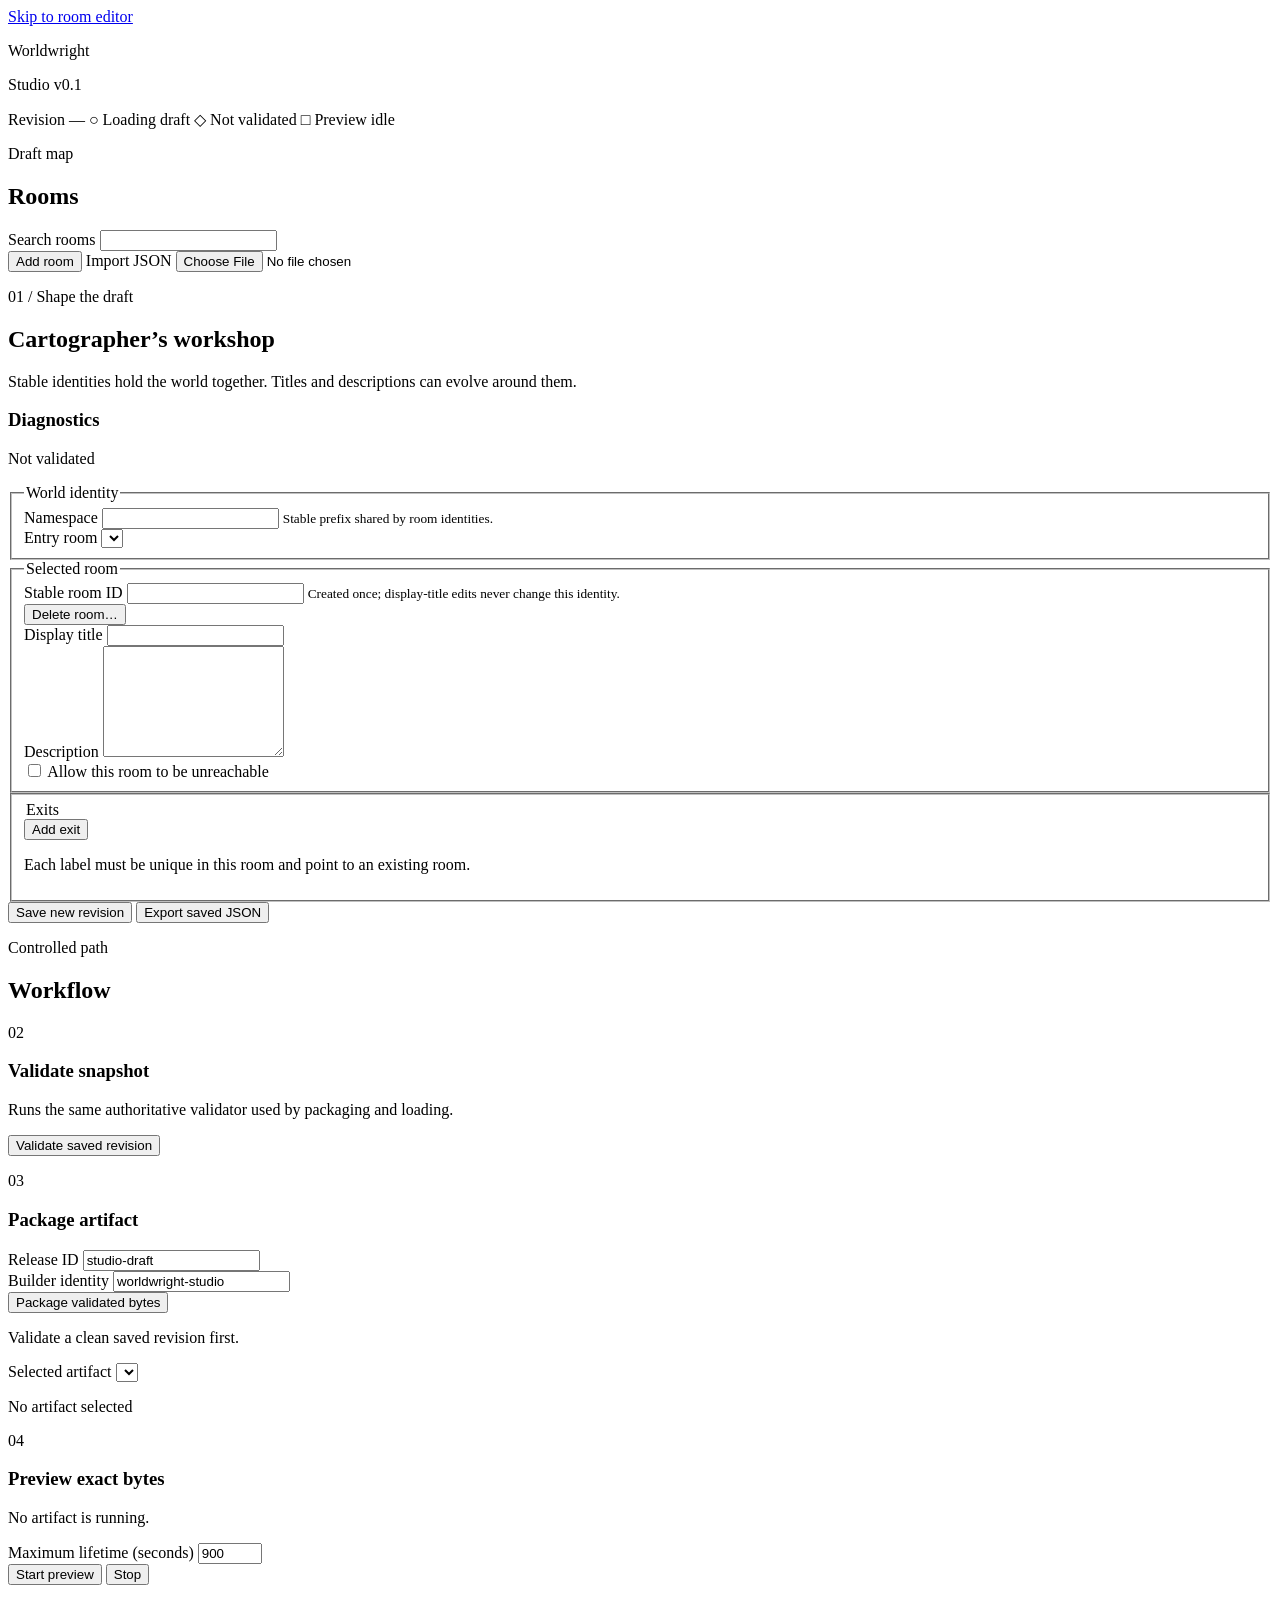
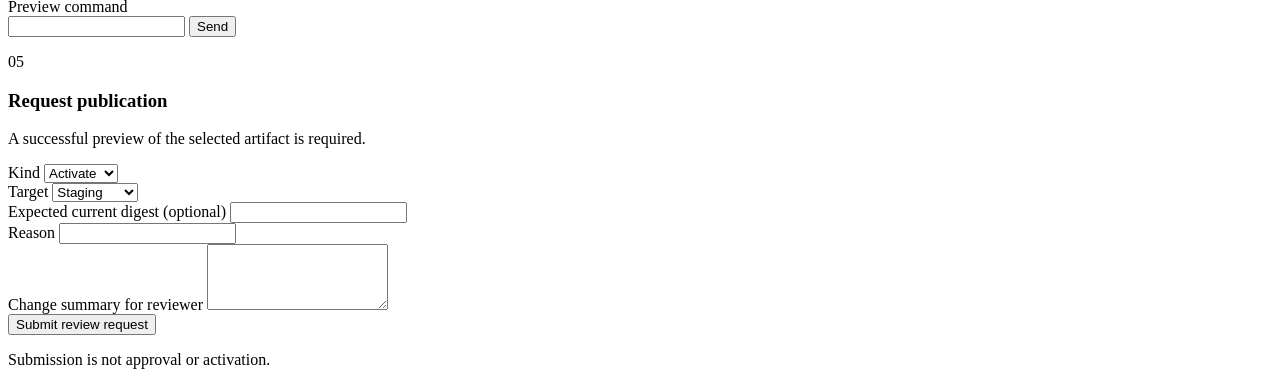
==== apps/worldwright-studio/assets/index.html @ ea039ad0 "latest updates milestone: 6 & 7" ====
<!doctype html>
<html lang="en">
<head>
  <meta charset="utf-8">
  <meta name="viewport" content="width=device-width, initial-scale=1">
  <title>Worldwright Studio</title>
  <link rel="stylesheet" href="/app.css">
</head>
<body>
  <a class="skip-link" href="#room-editor">Skip to room editor</a>

  <header class="masthead">
    <div>
      <p class="eyebrow">Worldwright</p>
      <p class="wordmark">Studio <span>v0.1</span></p>
    </div>
    <div class="status-strip" aria-label="Workflow status">
      <span class="status-chip" id="revision-status">Revision —</span>
      <span class="status-chip" id="dirty-status">○ Loading draft</span>
      <span class="status-chip" id="validation-status">◇ Not validated</span>
      <span class="status-chip" id="preview-chip">□ Preview idle</span>
    </div>
  </header>

  <div id="live-status" class="sr-only" aria-live="polite" aria-atomic="true"></div>

  <main class="studio-grid">
    <nav class="room-nav" aria-labelledby="rooms-heading">
      <div class="panel-heading">
        <p class="step">Draft map</p>
        <h1 id="rooms-heading">Rooms</h1>
      </div>
      <label for="room-search">Search rooms</label>
      <input id="room-search" type="search" autocomplete="off">
      <div class="room-actions">
        <button id="add-room" type="button">Add room</button>
        <label class="file-button" for="import-file">Import JSON</label>
        <input
          id="import-file"
          class="visually-hidden-input"
          type="file"
          accept=".json,application/json"
        >
      </div>
      <ol id="room-list" class="room-list" aria-label="Draft rooms"></ol>
    </nav>

    <section class="editor-panel" id="room-editor" tabindex="-1" aria-labelledby="editor-heading">
      <div class="editor-intro">
        <p class="step">01 / Shape the draft</p>
        <h2 id="editor-heading">Cartographer’s workshop</h2>
        <p>Stable identities hold the world together. Titles and descriptions can evolve around them.</p>
      </div>

      <section id="conflict-panel" class="notice notice-danger" hidden aria-labelledby="conflict-heading">
        <h3 id="conflict-heading">A newer revision exists</h3>
        <p id="conflict-text"></p>
        <p>Your unsaved edits remain in this browser. Reload only if you intend to discard them.</p>
        <button id="reload-draft" type="button" class="danger-outline">Reload saved draft</button>
      </section>

      <section class="diagnostics" aria-labelledby="diagnostics-heading">
        <div class="section-row">
          <h3 id="diagnostics-heading">Diagnostics</h3>
          <span id="diagnostic-summary">Not validated</span>
        </div>
        <ol id="diagnostic-list"></ol>
      </section>

      <form id="world-form">
        <fieldset class="world-fields">
          <legend>World identity</legend>
          <div class="field-grid">
            <div class="field">
              <label for="namespace">Namespace</label>
              <input id="namespace" required maxlength="64" aria-describedby="namespace-help">
              <small id="namespace-help">Stable prefix shared by room identities.</small>
            </div>
            <div class="field">
              <label for="entry-room">Entry room</label>
              <select id="entry-room" required></select>
            </div>
          </div>
        </fieldset>

        <fieldset class="room-fields">
          <legend>Selected room</legend>
          <div class="room-title-row">
            <div class="field identity-field">
              <label for="room-id">Stable room ID</label>
              <input id="room-id" readonly aria-describedby="room-id-help">
              <small id="room-id-help">Created once; display-title edits never change this identity.</small>
            </div>
            <button id="delete-room" type="button" class="danger-outline">Delete room…</button>
          </div>
          <div class="field">
            <label for="room-title">Display title</label>
            <input id="room-title" required maxlength="256">
          </div>
          <div class="field">
            <label for="room-description">Description</label>
            <textarea id="room-description" required maxlength="8192" rows="7"></textarea>
          </div>
          <div class="field checkbox-field">
            <input id="allow-unreachable" type="checkbox">
            <label for="allow-unreachable">Allow this room to be unreachable</label>
          </div>
        </fieldset>

        <fieldset class="exit-fields">
          <div class="section-row">
            <legend>Exits</legend>
            <button id="add-exit" type="button" class="quiet-button">Add exit</button>
          </div>
          <p id="exit-help">Each label must be unique in this room and point to an existing room.</p>
          <div id="exit-list" aria-describedby="exit-help"></div>
        </fieldset>

        <div class="editor-actions">
          <button id="save-draft" type="submit" class="primary-action">Save new revision</button>
          <button id="export-draft" type="button" class="quiet-button">Export saved JSON</button>
        </div>
      </form>
    </section>

    <aside class="workflow-rail" aria-labelledby="workflow-heading">
      <div class="panel-heading">
        <p class="step">Controlled path</p>
        <h2 id="workflow-heading">Workflow</h2>
      </div>

      <section class="workflow-card" aria-labelledby="validate-heading">
        <p class="card-number">02</p>
        <h3 id="validate-heading">Validate snapshot</h3>
        <p>Runs the same authoritative validator used by packaging and loading.</p>
        <button id="validate-draft" type="button">Validate saved revision</button>
      </section>

      <section class="workflow-card" aria-labelledby="package-heading">
        <p class="card-number">03</p>
        <h3 id="package-heading">Package artifact</h3>
        <form id="package-form">
          <div class="field">
            <label for="release-id">Release ID</label>
            <input id="release-id" required maxlength="64" value="studio-draft">
          </div>
          <div class="field">
            <label for="builder-identity">Builder identity</label>
            <input id="builder-identity" required maxlength="128" value="worldwright-studio">
          </div>
          <button id="package-artifact" type="submit">Package validated bytes</button>
        </form>
        <p id="package-note" class="supporting-text">Validate a clean saved revision first.</p>
        <label for="artifact-select">Selected artifact</label>
        <select id="artifact-select"></select>
        <p id="artifact-identity" class="digest">No artifact selected</p>
      </section>

      <section class="workflow-card" aria-labelledby="preview-heading">
        <p class="card-number">04</p>
        <h3 id="preview-heading">Preview exact bytes</h3>
        <p id="preview-pinned">No artifact is running.</p>
        <div class="field">
          <label for="preview-seconds">Maximum lifetime (seconds)</label>
          <input id="preview-seconds" type="number" min="1" max="3600" value="900">
        </div>
        <div class="button-row">
          <button id="preview-start" type="button">Start preview</button>
          <button id="preview-stop" type="button" class="quiet-button">Stop</button>
        </div>
        <pre id="preview-output" tabindex="0" aria-label="Preview output"></pre>
        <form id="preview-input-form">
          <label for="preview-input">Preview command</label>
          <div class="inline-form">
            <input id="preview-input" maxlength="1024" autocomplete="off">
            <button id="preview-send" type="submit">Send</button>
          </div>
        </form>
      </section>

      <section class="workflow-card" aria-labelledby="publish-heading">
        <p class="card-number">05</p>
        <h3 id="publish-heading">Request publication</h3>
        <p id="publish-artifact">A successful preview of the selected artifact is required.</p>
        <form id="publish-form">
          <div class="field-grid compact">
            <div class="field">
              <label for="publication-kind">Kind</label>
              <select id="publication-kind">
                <option value="activate">Activate</option>
                <option value="rollback">Rollback</option>
              </select>
            </div>
            <div class="field">
              <label for="publication-target">Target</label>
              <select id="publication-target">
                <option value="staging">Staging</option>
                <option value="production">Production</option>
              </select>
            </div>
          </div>
          <div class="field">
            <label for="expected-current">Expected current digest <span>(optional)</span></label>
            <input id="expected-current" pattern="[0-9a-f]{64}" maxlength="64">
          </div>
          <div class="field">
            <label for="publication-reason">Reason</label>
            <input id="publication-reason" required maxlength="512">
          </div>
          <div class="field">
            <label for="change-summary">Change summary for reviewer</label>
            <textarea id="change-summary" required maxlength="1024" rows="4"></textarea>
          </div>
          <button id="submit-publication" type="submit">Submit review request</button>
        </form>
        <p id="publication-note" class="supporting-text">Submission is not approval or activation.</p>
        <ol id="publication-list" class="publication-list"></ol>
      </section>
    </aside>
  </main>

  <dialog id="add-room-dialog" aria-labelledby="add-room-heading" aria-describedby="add-room-copy">
    <form id="add-room-form" method="dialog">
      <h2 id="add-room-heading">Add a stable place</h2>
      <p id="add-room-copy">Choose the permanent namespaced identity before writing its display copy.</p>
      <div class="field">
        <label for="new-room-id">Stable room ID</label>
        <input id="new-room-id" required>
      </div>
      <div class="field">
        <label for="new-room-title">Display title</label>
        <input id="new-room-title" required maxlength="256">
      </div>
      <p id="add-room-error" class="dialog-error"></p>
      <div class="dialog-actions">
        <button type="button" data-dialog-cancel="add-room-dialog" class="quiet-button">Cancel</button>
        <button id="confirm-add-room" type="submit">Add to draft</button>
      </div>
    </form>
  </dialog>

  <dialog id="delete-room-dialog" aria-labelledby="delete-room-heading" aria-describedby="delete-room-scope">
    <form id="delete-room-form" method="dialog">
      <p class="danger-kicker">Destructive draft edit</p>
      <h2 id="delete-room-heading">Delete room from local draft</h2>
      <p id="delete-room-scope">
        This changes only the unsaved local draft. Cancel, or reload the last saved revision, to recover.
      </p>
      <div id="delete-impact"></div>
      <div class="field">
        <label for="delete-room-confirmation">Type the exact room ID to confirm</label>
        <input id="delete-room-confirmation" autocomplete="off">
      </div>
      <p id="delete-room-error" class="dialog-error"></p>
      <div class="dialog-actions">
        <button type="button" data-dialog-cancel="delete-room-dialog" class="quiet-button">Cancel</button>
        <button id="confirm-delete-room" type="submit" class="danger-action">Delete from draft</button>
      </div>
    </form>
  </dialog>

  <dialog id="stale-artifact-dialog" aria-labelledby="stale-heading" aria-describedby="stale-copy">
    <form id="stale-artifact-form" method="dialog">
      <p class="danger-kicker">Pinned snapshot differs</p>
      <h2 id="stale-heading">Submit an older artifact?</h2>
      <p id="stale-copy"></p>
      <p>The review remains tied to the older artifact; current unsaved and saved changes are excluded.</p>
      <div class="dialog-actions">
        <button type="button" data-dialog-cancel="stale-artifact-dialog" class="quiet-button">Cancel</button>
        <button id="confirm-stale-artifact" type="submit">Continue with pinned artifact</button>
      </div>
    </form>
  </dialog>

  <dialog id="production-dialog" aria-labelledby="production-heading" aria-describedby="production-copy">
    <form id="production-form" method="dialog">
      <p class="danger-kicker">Production target</p>
      <h2 id="production-heading">Request production activation</h2>
      <p id="production-copy"></p>
      <p>This creates a review request; an authorized reviewer and activation workflow still decide the outcome. Recovery uses the approved rollback process.</p>
      <div class="field">
        <label for="production-confirmation">Type the displayed confirmation phrase</label>
        <code id="production-phrase"></code>
        <input id="production-confirmation" autocomplete="off">
      </div>
      <p id="production-error" class="dialog-error"></p>
      <div class="dialog-actions">
        <button type="button" data-dialog-cancel="production-dialog" class="quiet-button">Cancel</button>
        <button id="confirm-production" type="submit" class="danger-action">Submit production request</button>
      </div>
    </form>
  </dialog>

  <script type="module" src="/app.js"></script>
</body>
</html>
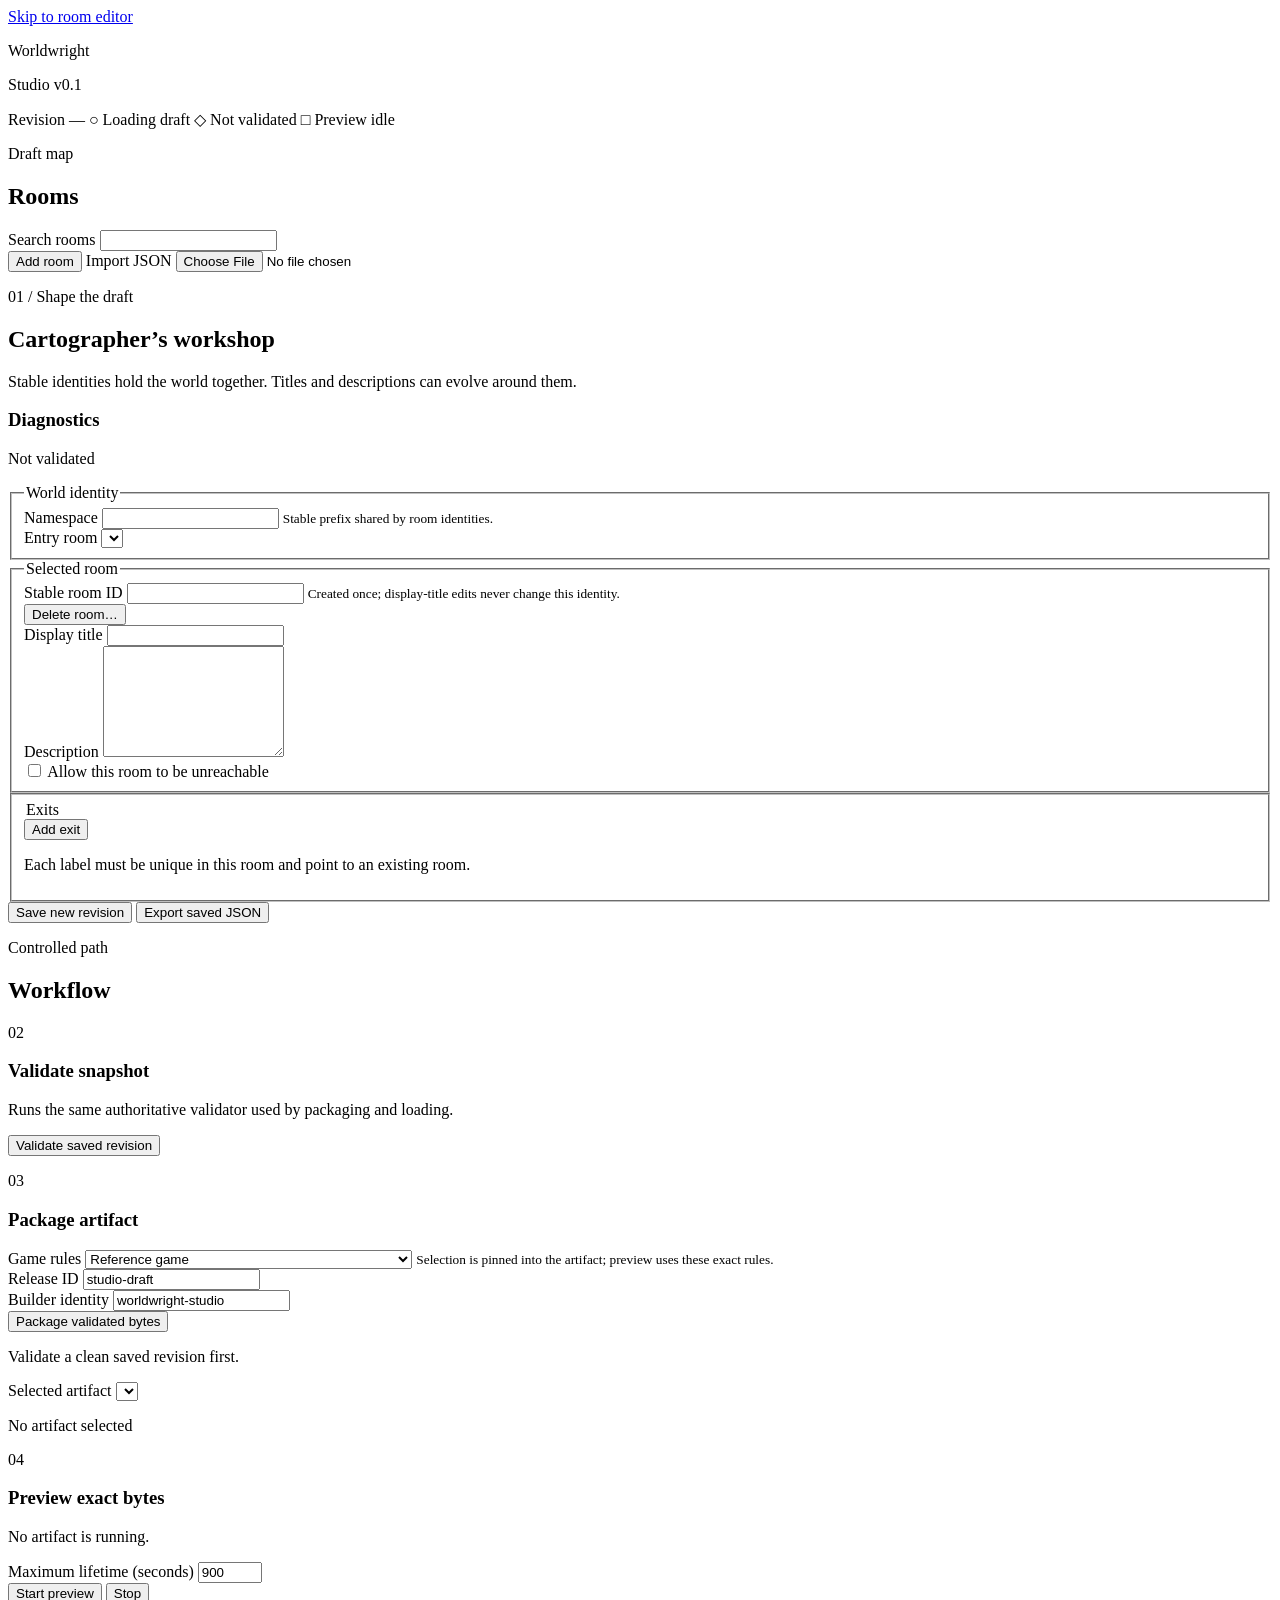
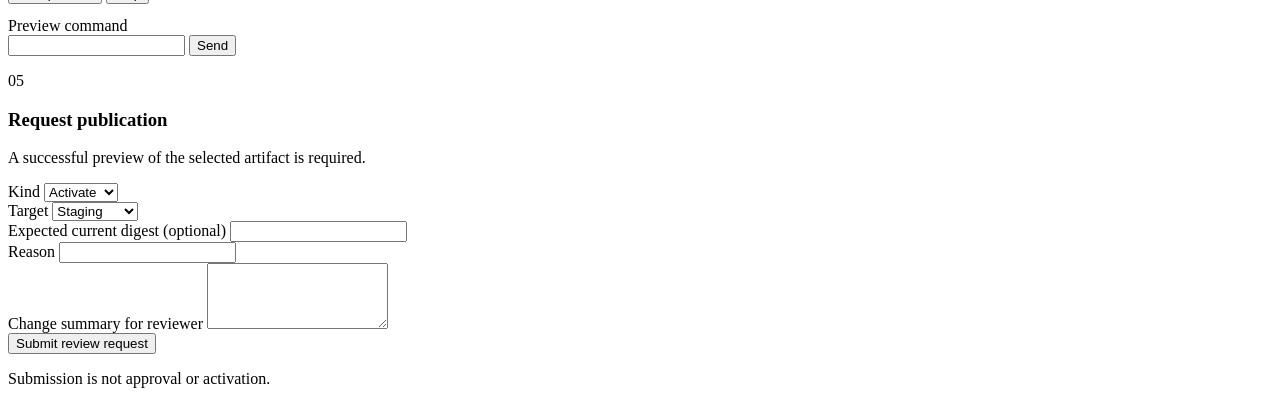
==== commit f1ca7da2: "expedition updates" ====
--- a/apps/worldwright-studio/assets/index.html
+++ b/apps/worldwright-studio/assets/index.html
@@ -140,6 +140,14 @@
         <p class="card-number">03</p>
         <h3 id="package-heading">Package artifact</h3>
         <form id="package-form">
+          <div class="field">
+            <label for="package-game">Game rules</label>
+            <select id="package-game">
+              <option value="reference">Reference game</option>
+              <option value="expedition">Expedition — supplies, encounters and progression</option>
+            </select>
+            <small>Selection is pinned into the artifact; preview uses these exact rules.</small>
+          </div>
           <div class="field">
             <label for="release-id">Release ID</label>
             <input id="release-id" required maxlength="64" value="studio-draft">
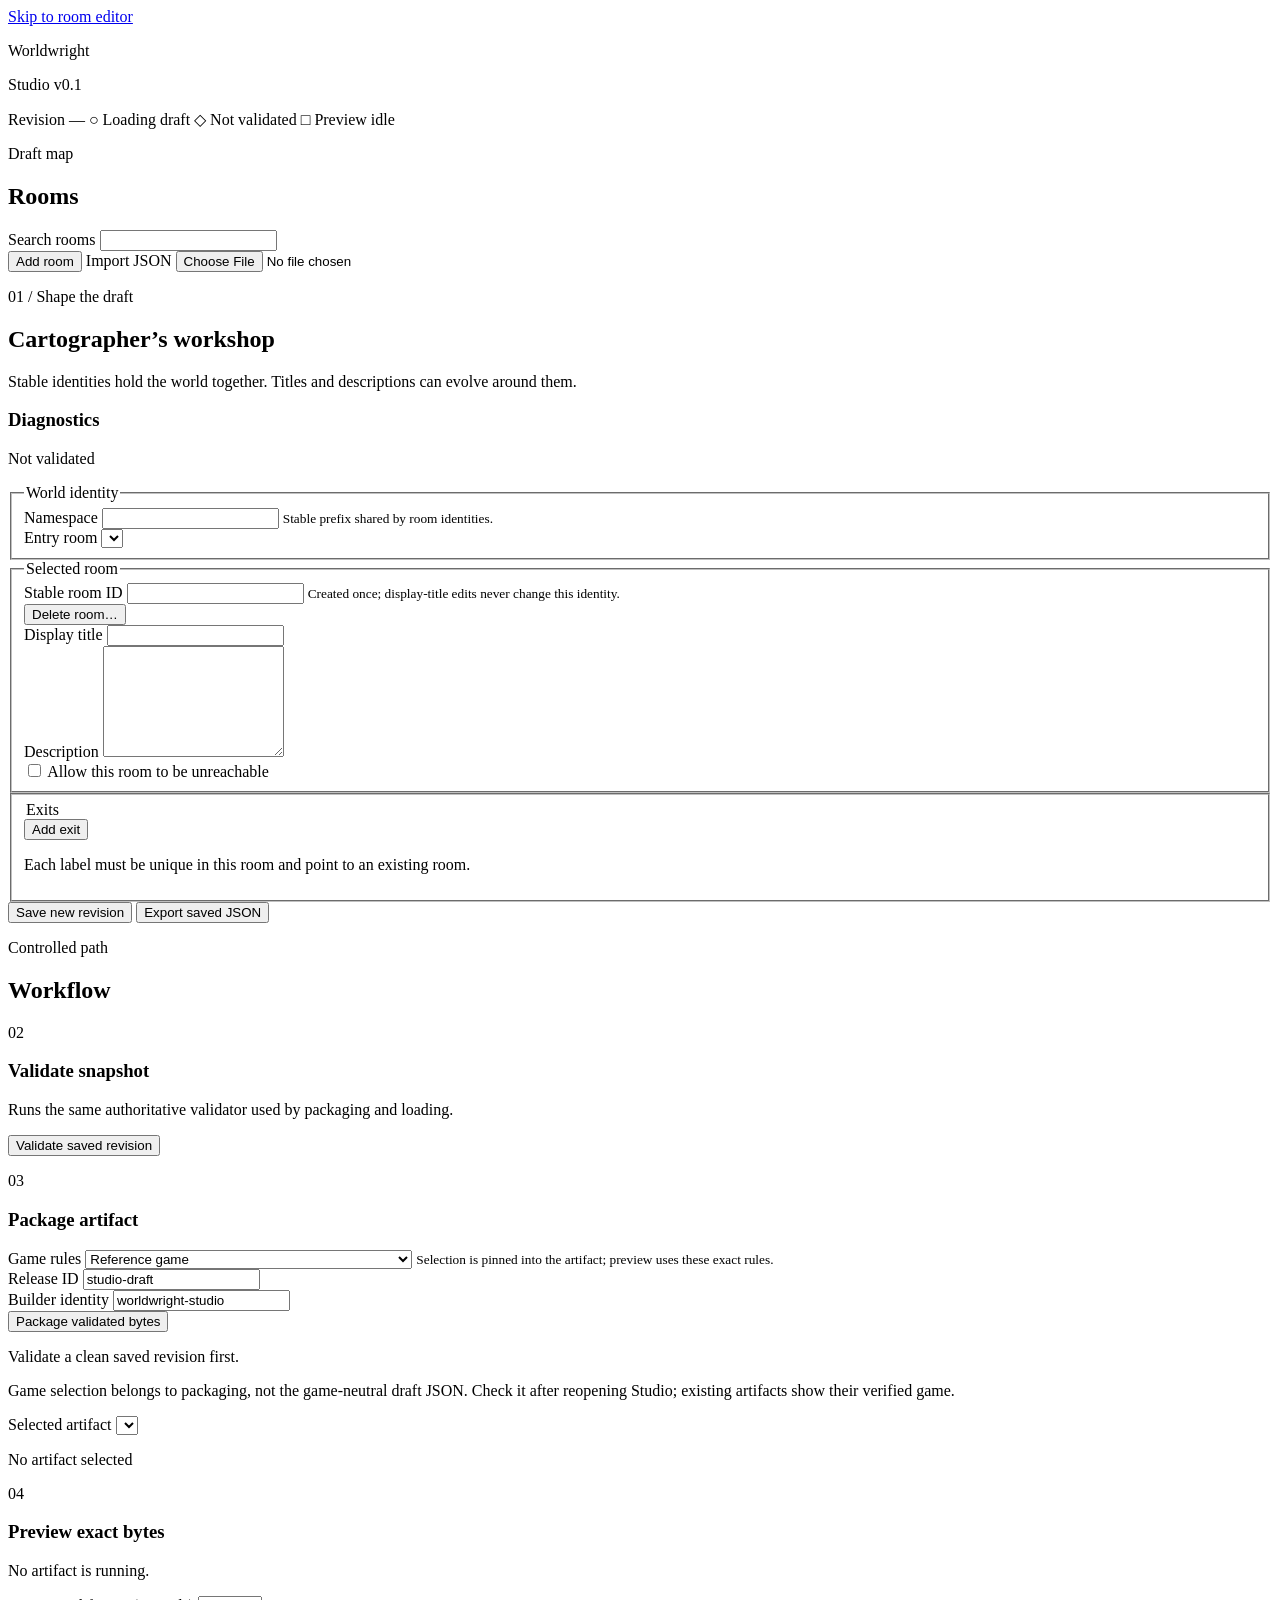
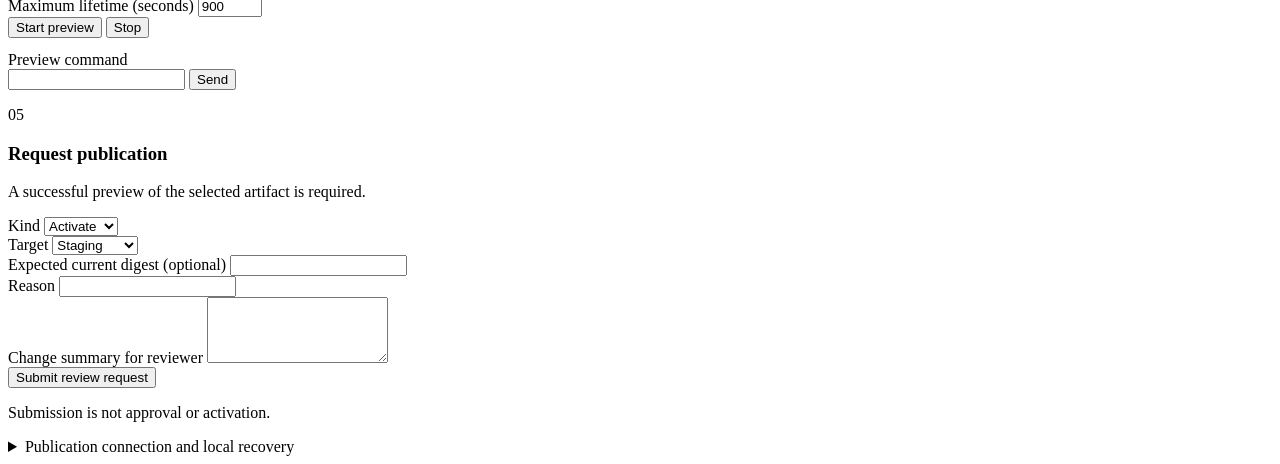
==== commit 87551ed9: "updates: R5 features" ====
--- a/apps/worldwright-studio/assets/index.html
+++ b/apps/worldwright-studio/assets/index.html
@@ -159,6 +159,7 @@
           <button id="package-artifact" type="submit">Package validated bytes</button>
         </form>
         <p id="package-note" class="supporting-text">Validate a clean saved revision first.</p>
+        <p class="supporting-text">Game selection belongs to packaging, not the game-neutral draft JSON. Check it after reopening Studio; existing artifacts show their verified game.</p>
         <label for="artifact-select">Selected artifact</label>
         <select id="artifact-select"></select>
         <p id="artifact-identity" class="digest">No artifact selected</p>
@@ -223,6 +224,19 @@
         </form>
         <p id="publication-note" class="supporting-text">Submission is not approval or activation.</p>
         <ol id="publication-list" class="publication-list"></ol>
+        <details class="publication-support">
+          <summary>Publication connection and local recovery</summary>
+          <p id="publication-auth-note" class="supporting-text">Checking server-side configuration. Credentials are never entered in this page.</p>
+          <button id="refresh-publication-support" type="button" class="quiet-button">Refresh connection and recovery information</button>
+          <p class="supporting-text">Recovery reconciles existing local status files only. It does not submit, approve or activate. If the original submission outcome is unknown, reconcile it with an operator before retrying.</p>
+          <ol id="publication-recovery-list" class="publication-list" aria-label="Publication records needing local recovery"></ol>
+          <form id="reconcile-form">
+            <label for="reconcile-request">Existing request ID confirmed by operator</label>
+            <input id="reconcile-request" required pattern="[0-9a-f]{32}" maxlength="32" autocomplete="off" aria-describedby="reconcile-help">
+            <p id="reconcile-help" class="supporting-text">After a lost submission response, obtain the exact request ID through the authorized operator workflow. Reconciliation reads its current status and requires the matching local artifact and successful preview. It never submits again, approves, or activates. An unknown ID cannot be discovered here.</p>
+            <button id="reconcile-publication" type="submit" class="quiet-button" disabled>Reconcile existing request</button>
+          </form>
+        </details>
       </section>
     </aside>
   </main>
